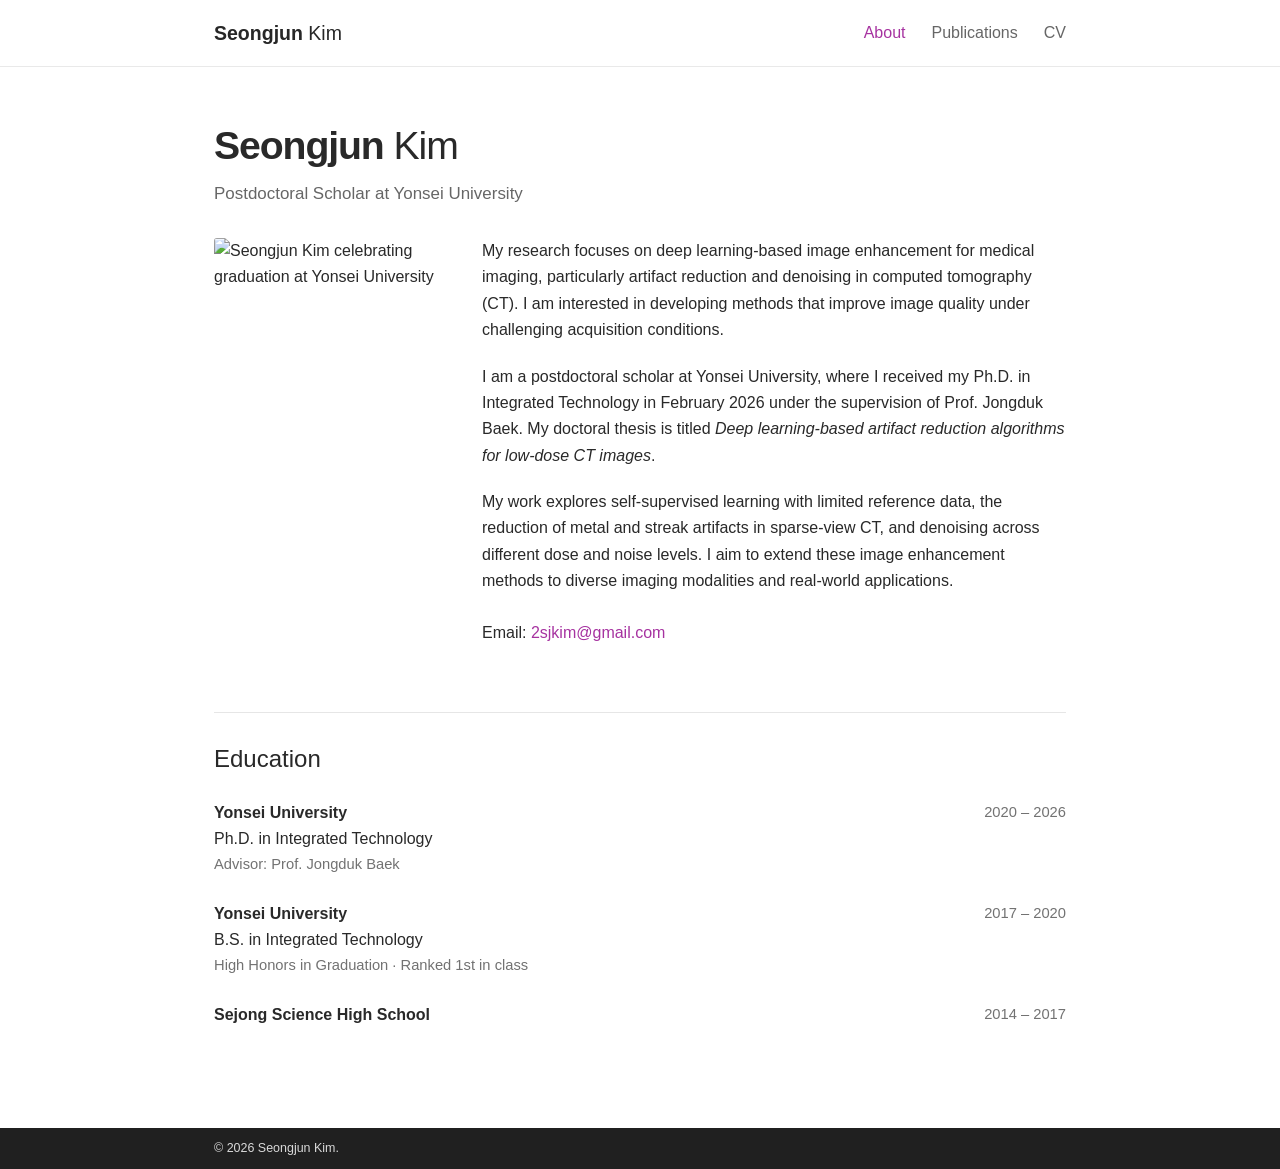
==== index.html @ 6f03a3df "Add About photo and high school; normalize publication hyphens and CV links" ====
<!doctype html>
<html lang="en"><head><meta charset="utf-8"><meta name="viewport" content="width=device-width, initial-scale=1">
<meta name="description" content="Seongjun Kim — medical image enhancement, deep learning, and computed tomography research.">
<title>Seongjun Kim</title><link rel="stylesheet" href="./style.css"></head>
<body><a class="skip" href="#main">Skip to content</a><header><nav aria-label="Main navigation"><a class="brand" href="./index.html"><strong>Seongjun</strong> Kim</a><div class="nav-links"><a aria-current="page" href="./index.html">About</a><a  href="./publications.html">Publications</a><a href="./files/CV_Seongjun_Kim.pdf" target="_blank" rel="noopener noreferrer" aria-label="CV (opens in a new tab)">CV</a></div></nav></header>
<main id="main"><section class="intro"><h1><strong>Seongjun</strong> Kim</h1><p class="subtitle">Postdoctoral Scholar at Yonsei University</p>
<div class="about-layout"><img class="about-photo" src="./images/about_me.jpg" alt="Seongjun Kim celebrating graduation at Yonsei University" width="1206" height="1748"><div class="biography"><p>My research focuses on deep learning-based image enhancement for medical imaging, particularly artifact reduction and denoising in computed tomography (CT). I am interested in developing methods that improve image quality under challenging acquisition conditions.</p>
<p>I am a postdoctoral scholar at Yonsei University, where I received my Ph.D. in Integrated Technology in February 2026 under the supervision of Prof. Jongduk Baek. My doctoral thesis is titled <em>Deep learning-based artifact reduction algorithms for low-dose CT images</em>.</p>
<p>My work explores self-supervised learning with limited reference data, the reduction of metal and streak artifacts in sparse-view CT, and denoising across different dose and noise levels. I aim to extend these image enhancement methods to diverse imaging modalities and real-world applications.</p>
<p class="contact">Email: <a href="mailto:2sjkim@gmail.com">2sjkim@gmail.com</a></p></div></div></section>
<section class="education"><h2>Education</h2><div class="education-row"><div><h3>Yonsei University</h3><p>Ph.D. in Integrated Technology</p><p class="muted">Advisor: Prof. Jongduk Baek</p></div><span>2020 – 2026</span></div><div class="education-row"><div><h3>Yonsei University</h3><p>B.S. in Integrated Technology</p><p class="muted">High Honors in Graduation · Ranked 1st in class</p></div><span>2017 – 2020</span></div><div class="education-row"><div><h3>Sejong Science High School</h3></div><span>2014 – 2017</span></div></section></main><footer><div>© 2026 Seongjun Kim.</div></footer></body></html>
---- style.css ----
*{box-sizing:border-box}html{font-size:16px;scroll-behavior:smooth}body{margin:0;background:#fff;color:#292929;font-family:Arial,Helvetica,sans-serif;font-weight:400;line-height:1.65;display:flex;flex-direction:column;min-height:100vh}a{color:#a632a0;text-decoration:none}a:hover{text-decoration:underline}a:focus-visible{outline:2px solid #a632a0;outline-offset:5px}header{border-bottom:1px solid #e9e9e9;background:#fff}nav{max-width:900px;margin:auto;min-height:66px;padding:0 24px;display:flex;align-items:center;justify-content:space-between;gap:25px}.brand{color:#272727;font-size:1.22rem;font-weight:300;white-space:nowrap}.brand strong{font-weight:600}.nav-links{display:flex;gap:26px}.nav-links a{color:#666;padding:19px 0}.nav-links a[aria-current]{color:#a632a0}main{width:100%;max-width:900px;margin:0 auto;padding:54px 24px 76px;flex:1}h1{font-size:2.45rem;font-weight:300;line-height:1.25;margin:0 0 10px;letter-spacing:-1.1px}h1 strong{font-weight:600}.subtitle{margin:0 0 30px;color:#666;font-size:1.06rem}.biography p{margin:0 0 20px}.biography{max-width:800px}.contact{padding-top:5px}.education{margin-top:46px;border-top:1px solid #e6e6e6;padding-top:26px}.education>h2{font-size:1.5rem;font-weight:400;margin:0 0 21px}.education-row{display:flex;justify-content:space-between;gap:20px;margin:0 0 24px}.education-row h3{font-size:1rem;margin:0;font-weight:600}.education-row p{margin:0}.education-row>span,.muted{color:#727272;font-size:.92rem}.publication-note{font-size:.875rem;color:#757575;margin:13px 0 29px}.publication-list{border-top:1px solid #e4e4e4}.paper{display:grid;grid-template-columns:145px minmax(0,1fr);gap:28px;padding:30px 0;border-bottom:1px solid #ededed}.figure-slot{width:145px;min-height:104px;align-self:start}.figure-slot img{display:block;width:100%;height:auto;object-fit:contain}.paper h2{font-size:1rem;line-height:1.55;font-weight:600;margin:0 0 7px}.paper-id{color:#a632a0;white-space:nowrap}.paper p{margin:0;font-size:.96rem;line-height:1.65}.self-author{font-weight:600;text-decoration:underline;text-underline-offset:3px}.venue{color:#555}.presentation{font-size:.9rem}footer{background:#202020;color:#d9d9d9;font-size:.78rem}footer>div{max-width:900px;margin:auto;padding:10px 24px}.skip{position:absolute;top:-80px;left:12px;background:white;padding:10px;z-index:10}.skip:focus{top:5px}@media(max-width:600px){nav{padding:0 20px;gap:12px;flex-wrap:wrap;justify-content:center;padding-top:13px}.brand{width:100%;text-align:center}.nav-links{gap:30px}.nav-links a{padding:6px 0 14px}main{padding:35px 20px 50px}h1{font-size:2.1rem}.paper{grid-template-columns:1fr;gap:10px;padding:24px 0}.figure-slot{width:100%;min-height:80px}.figure-slot img{max-width:280px}.paper p{font-size:.95rem}.education-row{flex-direction:column;gap:3px}.education{margin-top:32px}}@media(prefers-reduced-motion:reduce){html{scroll-behavior:auto}}
.about-layout{display:grid;grid-template-columns:240px minmax(0,1fr);gap:28px;align-items:start}.about-photo{display:block;width:100%;height:auto;border-radius:3px}.about-layout .biography{min-width:0}@media(max-width:600px){.about-layout{grid-template-columns:1fr;gap:24px}.about-photo{width:min(100%,280px);justify-self:center}}
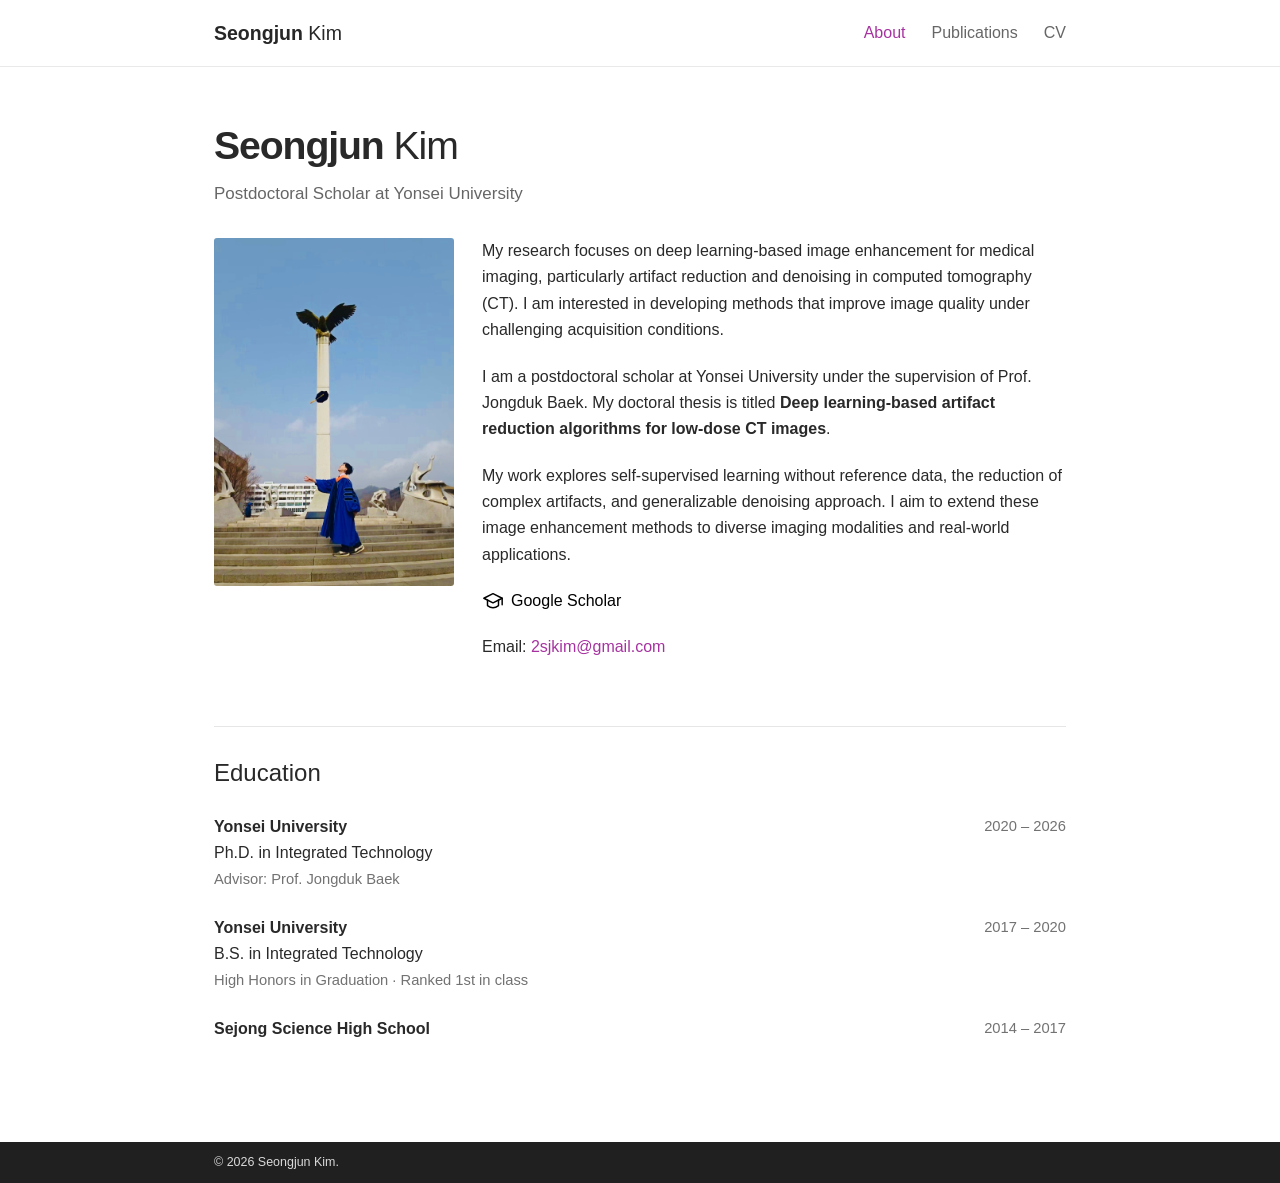
==== commit f0d6ff62: "Update biography and add Google Scholar link" ====
--- a/index.html
+++ b/index.html
@@ -5,7 +5,8 @@
 <body><a class="skip" href="#main">Skip to content</a><header><nav aria-label="Main navigation"><a class="brand" href="./index.html"><strong>Seongjun</strong> Kim</a><div class="nav-links"><a aria-current="page" href="./index.html">About</a><a  href="./publications.html">Publications</a><a href="./files/CV_Seongjun_Kim.pdf" target="_blank" rel="noopener noreferrer" aria-label="CV (opens in a new tab)">CV</a></div></nav></header>
 <main id="main"><section class="intro"><h1><strong>Seongjun</strong> Kim</h1><p class="subtitle">Postdoctoral Scholar at Yonsei University</p>
 <div class="about-layout"><img class="about-photo" src="./images/about_me.jpg" alt="Seongjun Kim celebrating graduation at Yonsei University" width="1206" height="1748"><div class="biography"><p>My research focuses on deep learning-based image enhancement for medical imaging, particularly artifact reduction and denoising in computed tomography (CT). I am interested in developing methods that improve image quality under challenging acquisition conditions.</p>
-<p>I am a postdoctoral scholar at Yonsei University, where I received my Ph.D. in Integrated Technology in February 2026 under the supervision of Prof. Jongduk Baek. My doctoral thesis is titled <em>Deep learning-based artifact reduction algorithms for low-dose CT images</em>.</p>
-<p>My work explores self-supervised learning with limited reference data, the reduction of metal and streak artifacts in sparse-view CT, and denoising across different dose and noise levels. I aim to extend these image enhancement methods to diverse imaging modalities and real-world applications.</p>
+<p>I am a postdoctoral scholar at Yonsei University under the supervision of Prof. Jongduk Baek. My doctoral thesis is titled <strong>Deep learning-based artifact reduction algorithms for low-dose CT images</strong>.</p>
+<p>My work explores self-supervised learning without reference data, the reduction of complex artifacts, and generalizable denoising approach. I aim to extend these image enhancement methods to diverse imaging modalities and real-world applications.</p>
+<p class="scholar-contact"><a class="scholar-link" href="https://scholar.google.com/citations?user=cJPDkrEAAAAJ&amp;hl=ko" target="_blank" rel="noopener noreferrer"><svg xmlns="http://www.w3.org/2000/svg" width="22" height="22" viewBox="0 0 24 24" fill="none" stroke="currentColor" stroke-width="1.6" stroke-linecap="round" stroke-linejoin="round" aria-hidden="true"><path d="M2 9 12 4 22 9 12 14 2 9Z"/><path d="M6 11v6c4 3 8 3 12 0v-6M22 9v7"/></svg><span>Google Scholar</span></a></p>
 <p class="contact">Email: <a href="mailto:2sjkim@gmail.com">2sjkim@gmail.com</a></p></div></div></section>
 <section class="education"><h2>Education</h2><div class="education-row"><div><h3>Yonsei University</h3><p>Ph.D. in Integrated Technology</p><p class="muted">Advisor: Prof. Jongduk Baek</p></div><span>2020 – 2026</span></div><div class="education-row"><div><h3>Yonsei University</h3><p>B.S. in Integrated Technology</p><p class="muted">High Honors in Graduation · Ranked 1st in class</p></div><span>2017 – 2020</span></div><div class="education-row"><div><h3>Sejong Science High School</h3></div><span>2014 – 2017</span></div></section></main><footer><div>© 2026 Seongjun Kim.</div></footer></body></html>
--- a/style.css
+++ b/style.css
@@ -1,2 +1,4 @@
 *{box-sizing:border-box}html{font-size:16px;scroll-behavior:smooth}body{margin:0;background:#fff;color:#292929;font-family:Arial,Helvetica,sans-serif;font-weight:400;line-height:1.65;display:flex;flex-direction:column;min-height:100vh}a{color:#a632a0;text-decoration:none}a:hover{text-decoration:underline}a:focus-visible{outline:2px solid #a632a0;outline-offset:5px}header{border-bottom:1px solid #e9e9e9;background:#fff}nav{max-width:900px;margin:auto;min-height:66px;padding:0 24px;display:flex;align-items:center;justify-content:space-between;gap:25px}.brand{color:#272727;font-size:1.22rem;font-weight:300;white-space:nowrap}.brand strong{font-weight:600}.nav-links{display:flex;gap:26px}.nav-links a{color:#666;padding:19px 0}.nav-links a[aria-current]{color:#a632a0}main{width:100%;max-width:900px;margin:0 auto;padding:54px 24px 76px;flex:1}h1{font-size:2.45rem;font-weight:300;line-height:1.25;margin:0 0 10px;letter-spacing:-1.1px}h1 strong{font-weight:600}.subtitle{margin:0 0 30px;color:#666;font-size:1.06rem}.biography p{margin:0 0 20px}.biography{max-width:800px}.contact{padding-top:5px}.education{margin-top:46px;border-top:1px solid #e6e6e6;padding-top:26px}.education>h2{font-size:1.5rem;font-weight:400;margin:0 0 21px}.education-row{display:flex;justify-content:space-between;gap:20px;margin:0 0 24px}.education-row h3{font-size:1rem;margin:0;font-weight:600}.education-row p{margin:0}.education-row>span,.muted{color:#727272;font-size:.92rem}.publication-note{font-size:.875rem;color:#757575;margin:13px 0 29px}.publication-list{border-top:1px solid #e4e4e4}.paper{display:grid;grid-template-columns:145px minmax(0,1fr);gap:28px;padding:30px 0;border-bottom:1px solid #ededed}.figure-slot{width:145px;min-height:104px;align-self:start}.figure-slot img{display:block;width:100%;height:auto;object-fit:contain}.paper h2{font-size:1rem;line-height:1.55;font-weight:600;margin:0 0 7px}.paper-id{color:#a632a0;white-space:nowrap}.paper p{margin:0;font-size:.96rem;line-height:1.65}.self-author{font-weight:600;text-decoration:underline;text-underline-offset:3px}.venue{color:#555}.presentation{font-size:.9rem}footer{background:#202020;color:#d9d9d9;font-size:.78rem}footer>div{max-width:900px;margin:auto;padding:10px 24px}.skip{position:absolute;top:-80px;left:12px;background:white;padding:10px;z-index:10}.skip:focus{top:5px}@media(max-width:600px){nav{padding:0 20px;gap:12px;flex-wrap:wrap;justify-content:center;padding-top:13px}.brand{width:100%;text-align:center}.nav-links{gap:30px}.nav-links a{padding:6px 0 14px}main{padding:35px 20px 50px}h1{font-size:2.1rem}.paper{grid-template-columns:1fr;gap:10px;padding:24px 0}.figure-slot{width:100%;min-height:80px}.figure-slot img{max-width:280px}.paper p{font-size:.95rem}.education-row{flex-direction:column;gap:3px}.education{margin-top:32px}}@media(prefers-reduced-motion:reduce){html{scroll-behavior:auto}}
 .about-layout{display:grid;grid-template-columns:240px minmax(0,1fr);gap:28px;align-items:start}.about-photo{display:block;width:100%;height:auto;border-radius:3px}.about-layout .biography{min-width:0}@media(max-width:600px){.about-layout{grid-template-columns:1fr;gap:24px}.about-photo{width:min(100%,280px);justify-self:center}}
+
+.scholar-link{display:inline-flex;align-items:center;gap:7px;color:#000}.scholar-link svg{flex:none}.biography .scholar-contact{margin:0 0 8px}
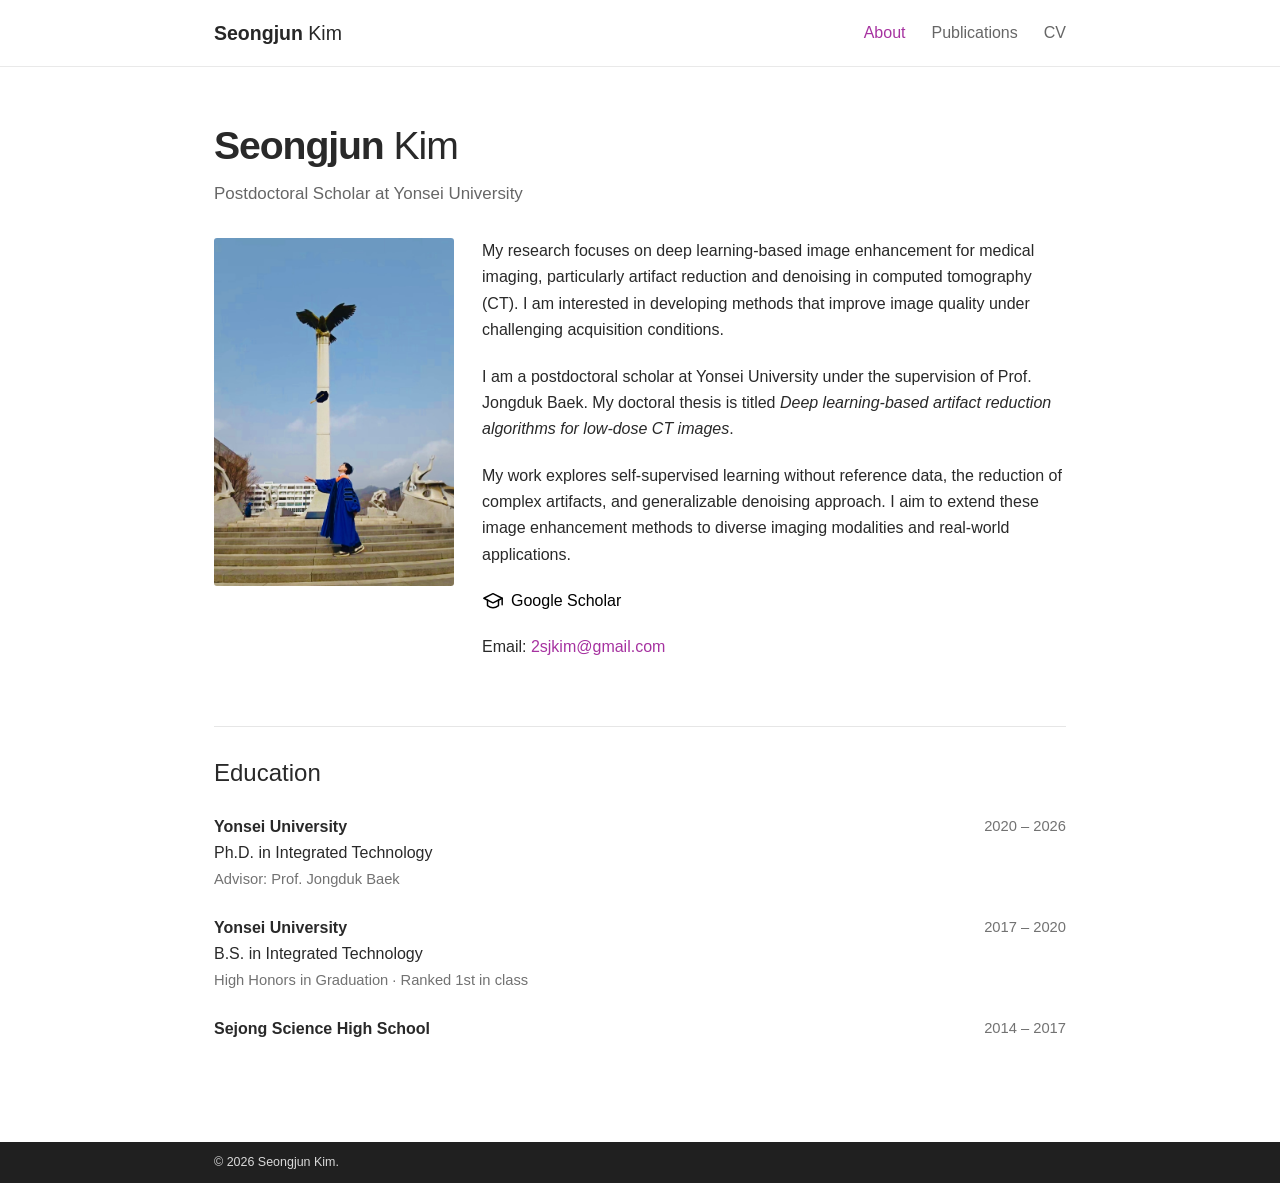
==== commit 56caae0a: "Style oral presentations and thesis title" ====
--- a/index.html
+++ b/index.html
@@ -5,7 +5,7 @@
 <body><a class="skip" href="#main">Skip to content</a><header><nav aria-label="Main navigation"><a class="brand" href="./index.html"><strong>Seongjun</strong> Kim</a><div class="nav-links"><a aria-current="page" href="./index.html">About</a><a  href="./publications.html">Publications</a><a href="./files/CV_Seongjun_Kim.pdf" target="_blank" rel="noopener noreferrer" aria-label="CV (opens in a new tab)">CV</a></div></nav></header>
 <main id="main"><section class="intro"><h1><strong>Seongjun</strong> Kim</h1><p class="subtitle">Postdoctoral Scholar at Yonsei University</p>
 <div class="about-layout"><img class="about-photo" src="./images/about_me.jpg" alt="Seongjun Kim celebrating graduation at Yonsei University" width="1206" height="1748"><div class="biography"><p>My research focuses on deep learning-based image enhancement for medical imaging, particularly artifact reduction and denoising in computed tomography (CT). I am interested in developing methods that improve image quality under challenging acquisition conditions.</p>
-<p>I am a postdoctoral scholar at Yonsei University under the supervision of Prof. Jongduk Baek. My doctoral thesis is titled <strong>Deep learning-based artifact reduction algorithms for low-dose CT images</strong>.</p>
+<p>I am a postdoctoral scholar at Yonsei University under the supervision of Prof. Jongduk Baek. My doctoral thesis is titled <em>Deep learning-based artifact reduction algorithms for low-dose CT images</em>.</p>
 <p>My work explores self-supervised learning without reference data, the reduction of complex artifacts, and generalizable denoising approach. I aim to extend these image enhancement methods to diverse imaging modalities and real-world applications.</p>
 <p class="scholar-contact"><a class="scholar-link" href="https://scholar.google.com/citations?user=cJPDkrEAAAAJ&amp;hl=ko" target="_blank" rel="noopener noreferrer"><svg xmlns="http://www.w3.org/2000/svg" width="22" height="22" viewBox="0 0 24 24" fill="none" stroke="currentColor" stroke-width="1.6" stroke-linecap="round" stroke-linejoin="round" aria-hidden="true"><path d="M2 9 12 4 22 9 12 14 2 9Z"/><path d="M6 11v6c4 3 8 3 12 0v-6M22 9v7"/></svg><span>Google Scholar</span></a></p>
 <p class="contact">Email: <a href="mailto:2sjkim@gmail.com">2sjkim@gmail.com</a></p></div></div></section>
--- a/style.css
+++ b/style.css
@@ -2,3 +2,5 @@
 .about-layout{display:grid;grid-template-columns:240px minmax(0,1fr);gap:28px;align-items:start}.about-photo{display:block;width:100%;height:auto;border-radius:3px}.about-layout .biography{min-width:0}@media(max-width:600px){.about-layout{grid-template-columns:1fr;gap:24px}.about-photo{width:min(100%,280px);justify-self:center}}
 
 .scholar-link{display:inline-flex;align-items:center;gap:7px;color:#000}.scholar-link svg{flex:none}.biography .scholar-contact{margin:0 0 8px}
+
+.presentation{color:#c62828}
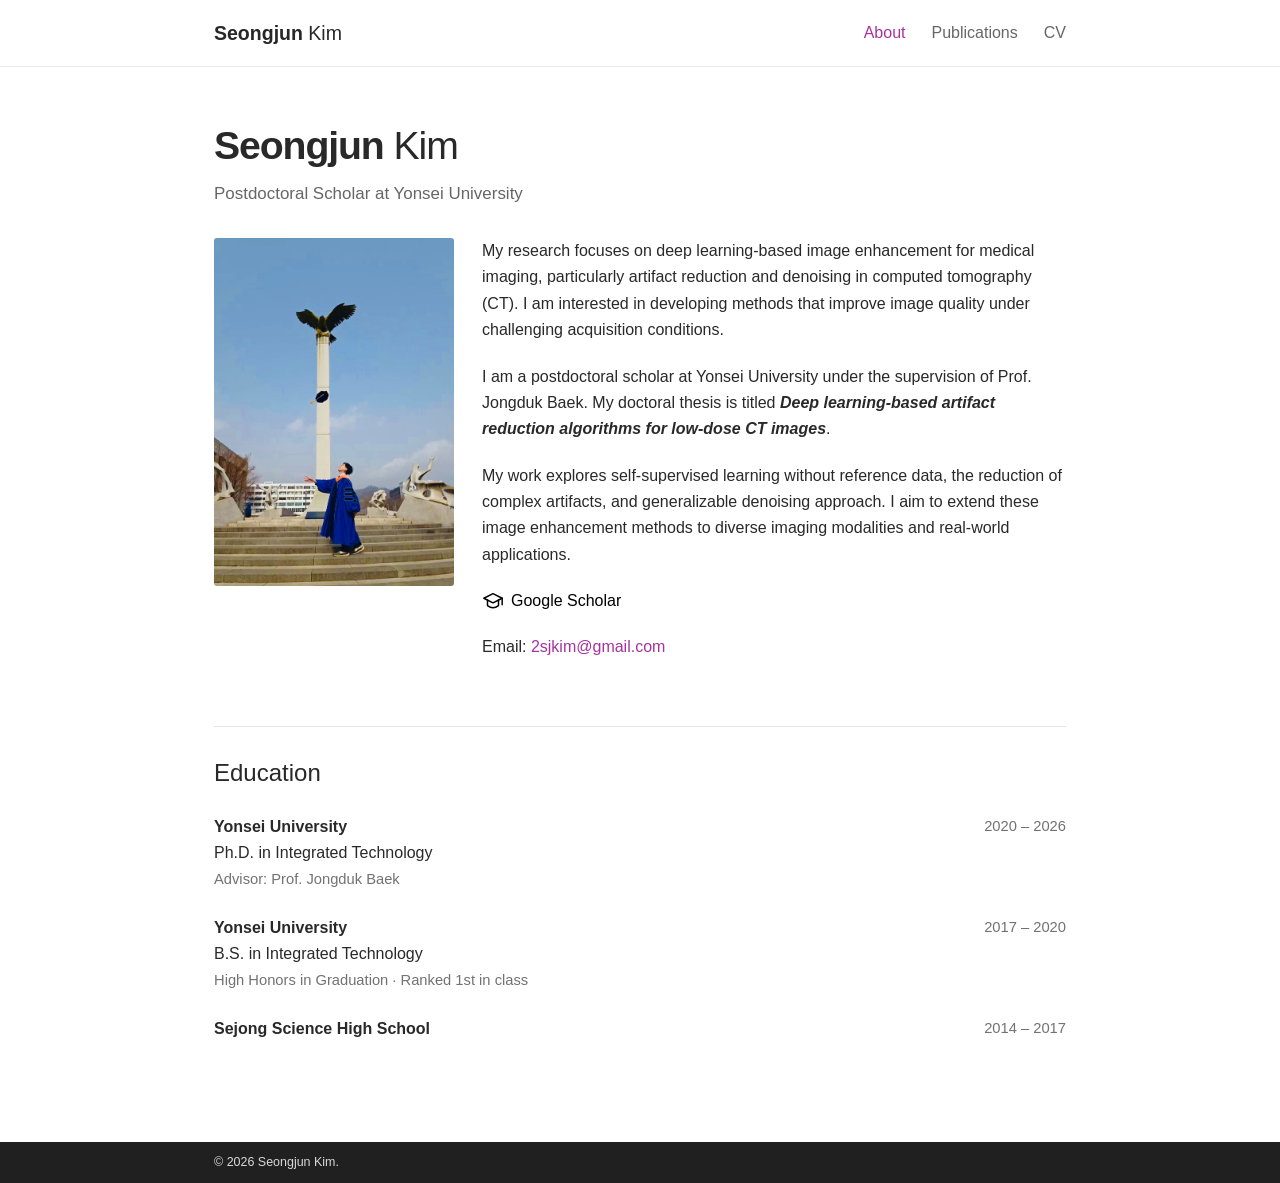
==== commit ffe6365c: "Apply bold and italic to doctoral thesis title" ====
--- a/index.html
+++ b/index.html
@@ -1,12 +1,23 @@
-<!doctype html>
-<html lang="en"><head><meta charset="utf-8"><meta name="viewport" content="width=device-width, initial-scale=1">
-<meta name="description" content="Seongjun Kim — medical image enhancement, deep learning, and computed tomography research.">
-<title>Seongjun Kim</title><link rel="stylesheet" href="./style.css"></head>
-<body><a class="skip" href="#main">Skip to content</a><header><nav aria-label="Main navigation"><a class="brand" href="./index.html"><strong>Seongjun</strong> Kim</a><div class="nav-links"><a aria-current="page" href="./index.html">About</a><a  href="./publications.html">Publications</a><a href="./files/CV_Seongjun_Kim.pdf" target="_blank" rel="noopener noreferrer" aria-label="CV (opens in a new tab)">CV</a></div></nav></header>
-<main id="main"><section class="intro"><h1><strong>Seongjun</strong> Kim</h1><p class="subtitle">Postdoctoral Scholar at Yonsei University</p>
-<div class="about-layout"><img class="about-photo" src="./images/about_me.jpg" alt="Seongjun Kim celebrating graduation at Yonsei University" width="1206" height="1748"><div class="biography"><p>My research focuses on deep learning-based image enhancement for medical imaging, particularly artifact reduction and denoising in computed tomography (CT). I am interested in developing methods that improve image quality under challenging acquisition conditions.</p>
-<p>I am a postdoctoral scholar at Yonsei University under the supervision of Prof. Jongduk Baek. My doctoral thesis is titled <em>Deep learning-based artifact reduction algorithms for low-dose CT images</em>.</p>
-<p>My work explores self-supervised learning without reference data, the reduction of complex artifacts, and generalizable denoising approach. I aim to extend these image enhancement methods to diverse imaging modalities and real-world applications.</p>
-<p class="scholar-contact"><a class="scholar-link" href="https://scholar.google.com/citations?user=cJPDkrEAAAAJ&amp;hl=ko" target="_blank" rel="noopener noreferrer"><svg xmlns="http://www.w3.org/2000/svg" width="22" height="22" viewBox="0 0 24 24" fill="none" stroke="currentColor" stroke-width="1.6" stroke-linecap="round" stroke-linejoin="round" aria-hidden="true"><path d="M2 9 12 4 22 9 12 14 2 9Z"/><path d="M6 11v6c4 3 8 3 12 0v-6M22 9v7"/></svg><span>Google Scholar</span></a></p>
-<p class="contact">Email: <a href="mailto:2sjkim@gmail.com">2sjkim@gmail.com</a></p></div></div></section>
+<!doctype html>+
+<html lang="en"><head><meta charset="utf-8"><meta name="viewport" content="width=device-width, initial-scale=1">+
+<meta name="description" content="Seongjun Kim — medical image enhancement, deep learning, and computed tomography research.">+
+<title>Seongjun Kim</title><link rel="stylesheet" href="./style.css"></head>+
+<body><a class="skip" href="#main">Skip to content</a><header><nav aria-label="Main navigation"><a class="brand" href="./index.html"><strong>Seongjun</strong> Kim</a><div class="nav-links"><a aria-current="page" href="./index.html">About</a><a  href="./publications.html">Publications</a><a href="./files/CV_Seongjun_Kim.pdf" target="_blank" rel="noopener noreferrer" aria-label="CV (opens in a new tab)">CV</a></div></nav></header>+
+<main id="main"><section class="intro"><h1><strong>Seongjun</strong> Kim</h1><p class="subtitle">Postdoctoral Scholar at Yonsei University</p>+
+<div class="about-layout"><img class="about-photo" src="./images/about_me.jpg" alt="Seongjun Kim celebrating graduation at Yonsei University" width="1206" height="1748"><div class="biography"><p>My research focuses on deep learning-based image enhancement for medical imaging, particularly artifact reduction and denoising in computed tomography (CT). I am interested in developing methods that improve image quality under challenging acquisition conditions.</p>+
+<p>I am a postdoctoral scholar at Yonsei University under the supervision of Prof. Jongduk Baek. My doctoral thesis is titled <strong><em>Deep learning-based artifact reduction algorithms for low-dose CT images</em></strong>.</p>+
+<p>My work explores self-supervised learning without reference data, the reduction of complex artifacts, and generalizable denoising approach. I aim to extend these image enhancement methods to diverse imaging modalities and real-world applications.</p>+
+<p class="scholar-contact"><a class="scholar-link" href="https://scholar.google.com/citations?user=cJPDkrEAAAAJ&amp;hl=ko" target="_blank" rel="noopener noreferrer"><svg xmlns="http://www.w3.org/2000/svg" width="22" height="22" viewBox="0 0 24 24" fill="none" stroke="currentColor" stroke-width="1.6" stroke-linecap="round" stroke-linejoin="round" aria-hidden="true"><path d="M2 9 12 4 22 9 12 14 2 9Z"/><path d="M6 11v6c4 3 8 3 12 0v-6M22 9v7"/></svg><span>Google Scholar</span></a></p>+
+<p class="contact">Email: <a href="mailto:2sjkim@gmail.com">2sjkim@gmail.com</a></p></div></div></section>+
 <section class="education"><h2>Education</h2><div class="education-row"><div><h3>Yonsei University</h3><p>Ph.D. in Integrated Technology</p><p class="muted">Advisor: Prof. Jongduk Baek</p></div><span>2020 – 2026</span></div><div class="education-row"><div><h3>Yonsei University</h3><p>B.S. in Integrated Technology</p><p class="muted">High Honors in Graduation · Ranked 1st in class</p></div><span>2017 – 2020</span></div><div class="education-row"><div><h3>Sejong Science High School</h3></div><span>2014 – 2017</span></div></section></main><footer><div>© 2026 Seongjun Kim.</div></footer></body></html>
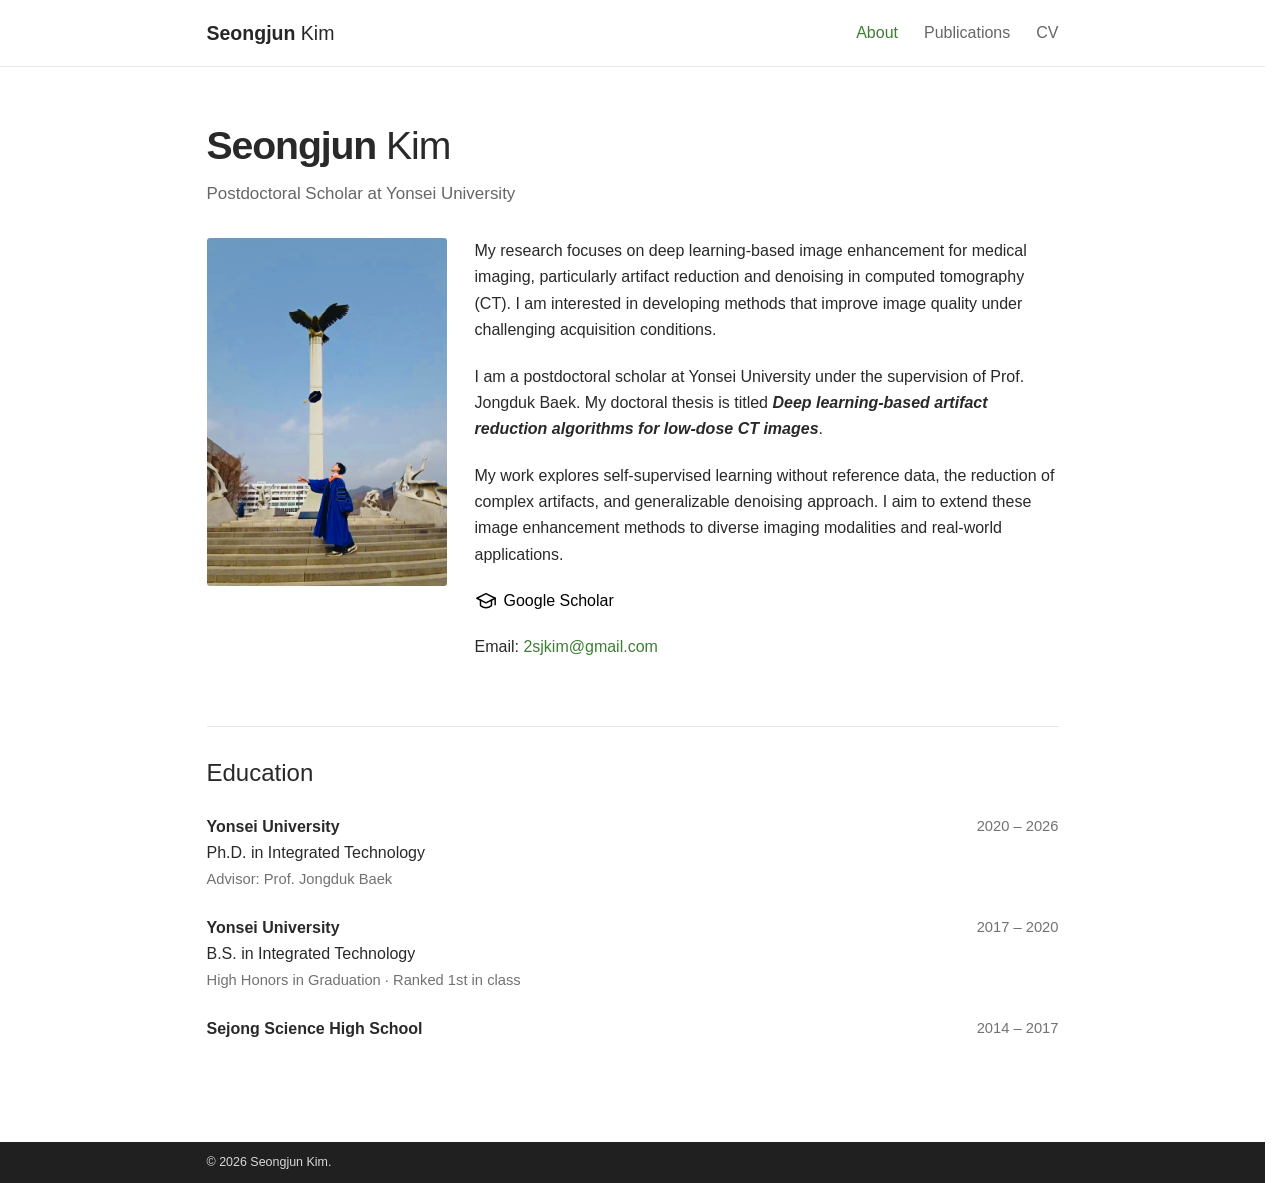
==== commit 6095d3ee: "Refresh cached styles for green theme" ====
--- a/index.html
+++ b/index.html
@@ -4,7 +4,7 @@
 
 <meta name="description" content="Seongjun Kim — medical image enhancement, deep learning, and computed tomography research."> 
-<title>Seongjun Kim</title><link rel="stylesheet" href="./style.css"></head>+<title>Seongjun Kim</title><link rel="stylesheet" href="./style.css?v=green-20261006"></head> 
 <body><a class="skip" href="#main">Skip to content</a><header><nav aria-label="Main navigation"><a class="brand" href="./index.html"><strong>Seongjun</strong> Kim</a><div class="nav-links"><a aria-current="page" href="./index.html">About</a><a  href="./publications.html">Publications</a><a href="./files/CV_Seongjun_Kim.pdf" target="_blank" rel="noopener noreferrer" aria-label="CV (opens in a new tab)">CV</a></div></nav></header> 
--- a/style.css
+++ b/style.css
@@ -1,6 +1,30 @@
-*{box-sizing:border-box}html{font-size:16px;scroll-behavior:smooth}body{margin:0;background:#fff;color:#292929;font-family:Arial,Helvetica,sans-serif;font-weight:400;line-height:1.65;display:flex;flex-direction:column;min-height:100vh}a{color:#a632a0;text-decoration:none}a:hover{text-decoration:underline}a:focus-visible{outline:2px solid #a632a0;outline-offset:5px}header{border-bottom:1px solid #e9e9e9;background:#fff}nav{max-width:900px;margin:auto;min-height:66px;padding:0 24px;display:flex;align-items:center;justify-content:space-between;gap:25px}.brand{color:#272727;font-size:1.22rem;font-weight:300;white-space:nowrap}.brand strong{font-weight:600}.nav-links{display:flex;gap:26px}.nav-links a{color:#666;padding:19px 0}.nav-links a[aria-current]{color:#a632a0}main{width:100%;max-width:900px;margin:0 auto;padding:54px 24px 76px;flex:1}h1{font-size:2.45rem;font-weight:300;line-height:1.25;margin:0 0 10px;letter-spacing:-1.1px}h1 strong{font-weight:600}.subtitle{margin:0 0 30px;color:#666;font-size:1.06rem}.biography p{margin:0 0 20px}.biography{max-width:800px}.contact{padding-top:5px}.education{margin-top:46px;border-top:1px solid #e6e6e6;padding-top:26px}.education>h2{font-size:1.5rem;font-weight:400;margin:0 0 21px}.education-row{display:flex;justify-content:space-between;gap:20px;margin:0 0 24px}.education-row h3{font-size:1rem;margin:0;font-weight:600}.education-row p{margin:0}.education-row>span,.muted{color:#727272;font-size:.92rem}.publication-note{font-size:.875rem;color:#757575;margin:13px 0 29px}.publication-list{border-top:1px solid #e4e4e4}.paper{display:grid;grid-template-columns:145px minmax(0,1fr);gap:28px;padding:30px 0;border-bottom:1px solid #ededed}.figure-slot{width:145px;min-height:104px;align-self:start}.figure-slot img{display:block;width:100%;height:auto;object-fit:contain}.paper h2{font-size:1rem;line-height:1.55;font-weight:600;margin:0 0 7px}.paper-id{color:#a632a0;white-space:nowrap}.paper p{margin:0;font-size:.96rem;line-height:1.65}.self-author{font-weight:600;text-decoration:underline;text-underline-offset:3px}.venue{color:#555}.presentation{font-size:.9rem}footer{background:#202020;color:#d9d9d9;font-size:.78rem}footer>div{max-width:900px;margin:auto;padding:10px 24px}.skip{position:absolute;top:-80px;left:12px;background:white;padding:10px;z-index:10}.skip:focus{top:5px}@media(max-width:600px){nav{padding:0 20px;gap:12px;flex-wrap:wrap;justify-content:center;padding-top:13px}.brand{width:100%;text-align:center}.nav-links{gap:30px}.nav-links a{padding:6px 0 14px}main{padding:35px 20px 50px}h1{font-size:2.1rem}.paper{grid-template-columns:1fr;gap:10px;padding:24px 0}.figure-slot{width:100%;min-height:80px}.figure-slot img{max-width:280px}.paper p{font-size:.95rem}.education-row{flex-direction:column;gap:3px}.education{margin-top:32px}}@media(prefers-reduced-motion:reduce){html{scroll-behavior:auto}}
+*{box-sizing:border-box}html{font-size:16px;scroll-behavior:smooth}body{margin:0;background:#fff;color:#292929;font-family:Arial,Helvetica,sans-serif;font-weight:400;line-height:1.65;display:flex;flex-direction:column;min-height:100vh}a{color:#3c7f32;text-decoration:none}a:hover{text-decoration:underline}a:focus-visible{outline:2px solid #3c7f32;outline-offset:5px}header{border-bottom:1px solid #e9e9e9;background:#fff}nav{max-width:900px;margin:auto;min-height:66px;padding:0 24px;display:flex;align-items:center;justify-content:space-between;gap:25px}.brand{color:#272727;font-size:1.22rem;font-weight:300;white-space:nowrap}.brand strong{font-weight:600}.nav-links{display:flex;gap:26px}.nav-links a{color:#666;padding:19px 0}.nav-links a[aria-current]{color:#3c7f32}main{width:100%;max-width:900px;margin:0 auto;padding:54px 24px 76px;flex:1}h1{font-size:2.45rem;font-weight:300;line-height:1.25;margin:0 0 10px;letter-spacing:-1.1px}h1 strong{font-weight:600}.subtitle{margin:0 0 30px;color:#666;font-size:1.06rem}.biography p{margin:0 0 20px}.biography{max-width:800px}.contact{padding-top:5px}.education{margin-top:46px;border-top:1px solid #e6e6e6;padding-top:26px}.education>h2{font-size:1.5rem;font-weight:400;margin:0 0 21px}.education-row{display:flex;justify-content:space-between;gap:20px;margin:0 0 24px}.education-row h3{font-size:1rem;margin:0;font-weight:600}.education-row p{margin:0}.education-row>span,.muted{color:#727272;font-size:.92rem}.publication-note{font-size:.875rem;color:#757575;margin:13px 0 29px}.publication-list{border-top:1px solid #e4e4e4}.paper{display:grid;grid-template-columns:145px minmax(0,1fr);gap:28px;padding:30px 0;border-bottom:1px solid #ededed}.figure-slot{width:145px;min-height:104px;align-self:start}.figure-slot img{display:block;width:100%;height:auto;object-fit:contain}.paper h2{font-size:1rem;line-height:1.55;font-weight:600;margin:0 0 7px}.paper-id{color:#3c7f32;white-space:nowrap}.paper p{margin:0;font-size:.96rem;line-height:1.65}.self-author{font-weight:600;text-decoration:underline;text-underline-offset:3px}.venue{color:#555}.presentation{font-size:.9rem}footer{background:#202020;color:#d9d9d9;font-size:.78rem}footer>div{max-width:900px;margin:auto;padding:10px 24px}.skip{position:absolute;top:-80px;left:12px;background:white;padding:10px;z-index:10}.skip:focus{top:5px}@media(max-width:600px){nav{padding:0 20px;gap:12px;flex-wrap:wrap;justify-content:center;padding-top:13px}.brand{width:100%;text-align:center}.nav-links{gap:30px}.nav-links a{padding:6px 0 14px}main{padding:35px 20px 50px}h1{font-size:2.1rem}.paper{grid-template-columns:1fr;gap:10px;padding:24px 0}.figure-slot{width:100%;min-height:80px}.figure-slot img{max-width:280px}.paper p{font-size:.95rem}.education-row{flex-direction:column;gap:3px}.education{margin-top:32px}}@media(prefers-reduced-motion:reduce){html{scroll-behavior:auto}}
 .about-layout{display:grid;grid-template-columns:240px minmax(0,1fr);gap:28px;align-items:start}.about-photo{display:block;width:100%;height:auto;border-radius:3px}.about-layout .biography{min-width:0}@media(max-width:600px){.about-layout{grid-template-columns:1fr;gap:24px}.about-photo{width:min(100%,280px);justify-self:center}}
 
 .scholar-link{display:inline-flex;align-items:center;gap:7px;color:#000}.scholar-link svg{flex:none}.biography .scholar-contact{margin:0 0 8px}
 
 .presentation{color:#c62828}
+
+.paper-link,.paper-link:visited{color:inherit;text-decoration:none}.paper-link:hover,.paper-link:focus-visible{text-decoration:none;color:#3c7f32}.paper .contribution-note{color:#555}.publication-list{margin-top:29px}
+
+/* Five lines of publication text, with original figure proportions preserved. */
+.publications-main{max-width:1120px}
+.paper{grid-template-columns:360px minmax(0,1fr);align-items:center}
+.figure-slot{width:100%;min-height:0;align-self:center;display:flex;align-items:center;justify-content:center}
+.figure-slot img{display:block;width:auto;height:8rem;max-width:100%;object-fit:contain;object-position:center}
+@media(max-width:950px) and (min-width:601px){.paper{grid-template-columns: minmax(0,1fr) minmax(0,1.5fr)}}
+@media(max-width:600px){.paper{grid-template-columns:minmax(0,1fr);gap:20px}.figure-slot img{height:8rem;max-width:100%}}
+
+/* Match the original J4 figure width, preserving each image aspect ratio. */
+.paper .figure-slot img{width:15.299389rem;height:auto;max-width:100%}
+
+/* Align the publication figure edge with the header name. */
+.publications-main{max-width:900px}
+.paper .figure-slot{justify-content:flex-start}
+@media(min-width:601px){.paper{grid-template-columns:15.299389rem minmax(0,1fr)}}
+
+/* Keep the same horizontal origin on short and long pages. */
+html{overflow-y:scroll;scrollbar-gutter:stable}
+
+/* Keep author underlines continuous beneath descending letters. */
+.self-author{text-decoration-skip-ink:none}
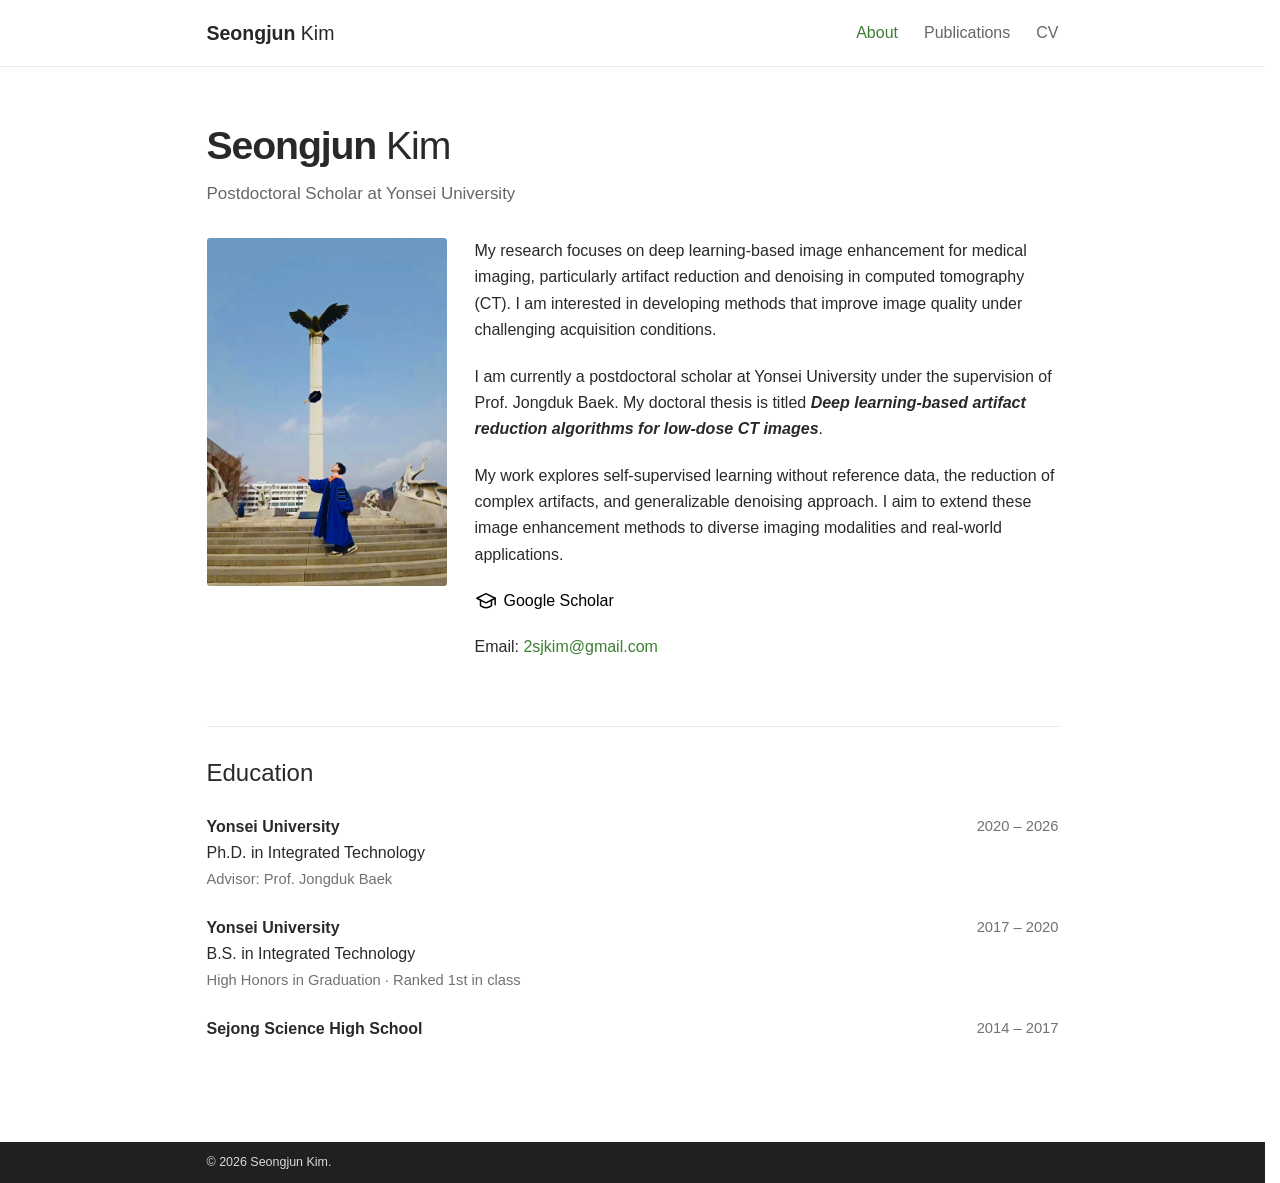
==== commit 8101881e: "Add currently to postdoctoral introduction" ====
--- a/index.html
+++ b/index.html
@@ -12,7 +12,7 @@
 
 <div class="about-layout"><img class="about-photo" src="./images/about_me.jpg" alt="Seongjun Kim celebrating graduation at Yonsei University" width="1206" height="1748"><div class="biography"><p>My research focuses on deep learning-based image enhancement for medical imaging, particularly artifact reduction and denoising in computed tomography (CT). I am interested in developing methods that improve image quality under challenging acquisition conditions.</p> 
-<p>I am a postdoctoral scholar at Yonsei University under the supervision of Prof. Jongduk Baek. My doctoral thesis is titled <strong><em>Deep learning-based artifact reduction algorithms for low-dose CT images</em></strong>.</p>+<p>I am currently a postdoctoral scholar at Yonsei University under the supervision of Prof. Jongduk Baek. My doctoral thesis is titled <strong><em>Deep learning-based artifact reduction algorithms for low-dose CT images</em></strong>.</p> 
 <p>My work explores self-supervised learning without reference data, the reduction of complex artifacts, and generalizable denoising approach. I aim to extend these image enhancement methods to diverse imaging modalities and real-world applications.</p> 
--- a/style.css
+++ b/style.css
@@ -28,3 +28,7 @@
 
 /* Keep author underlines continuous beneath descending letters. */
 .self-author{text-decoration-skip-ink:none}
+
+.publication-legend{color:#555;font-weight:400;font-style:normal;font-size:.96rem;margin:13px 0 20px}
+.publication-legend+.publication-list{margin-top:0}
+.self-author{text-decoration:none}
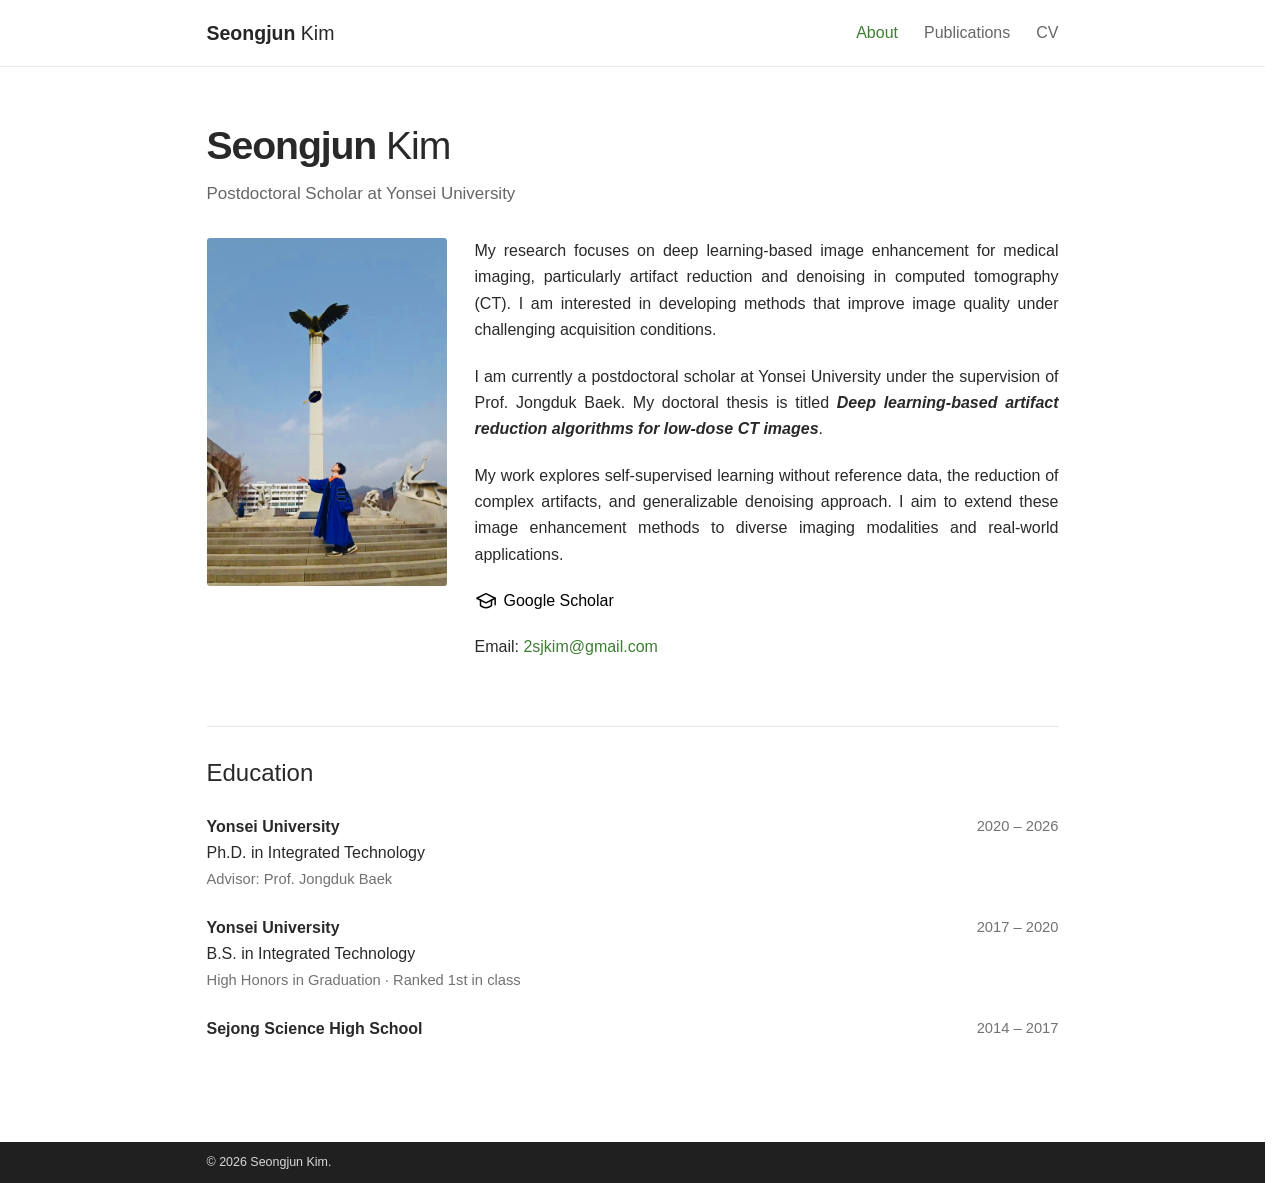
==== commit d713d365: "Justify About biography paragraphs" ====
--- a/index.html
+++ b/index.html
@@ -4,7 +4,7 @@
 
 <meta name="description" content="Seongjun Kim — medical image enhancement, deep learning, and computed tomography research."> 
-<title>Seongjun Kim</title><link rel="stylesheet" href="./style.css?v=green-20261006"></head>+<title>Seongjun Kim</title><link rel="stylesheet" href="./style.css?v=justify-20261007"></head> 
 <body><a class="skip" href="#main">Skip to content</a><header><nav aria-label="Main navigation"><a class="brand" href="./index.html"><strong>Seongjun</strong> Kim</a><div class="nav-links"><a aria-current="page" href="./index.html">About</a><a  href="./publications.html">Publications</a><a href="./files/CV_Seongjun_Kim.pdf" target="_blank" rel="noopener noreferrer" aria-label="CV (opens in a new tab)">CV</a></div></nav></header> 
--- a/style.css
+++ b/style.css
@@ -32,3 +32,6 @@
 .publication-legend{color:#555;font-weight:400;font-style:normal;font-size:.96rem;margin:13px 0 20px}
 .publication-legend+.publication-list{margin-top:0}
 .self-author{text-decoration:none}
+
+/* Justify the three biography paragraphs while keeping contact links left aligned. */
+.biography>p:nth-of-type(-n+3){text-align:justify;text-align-last:start}
